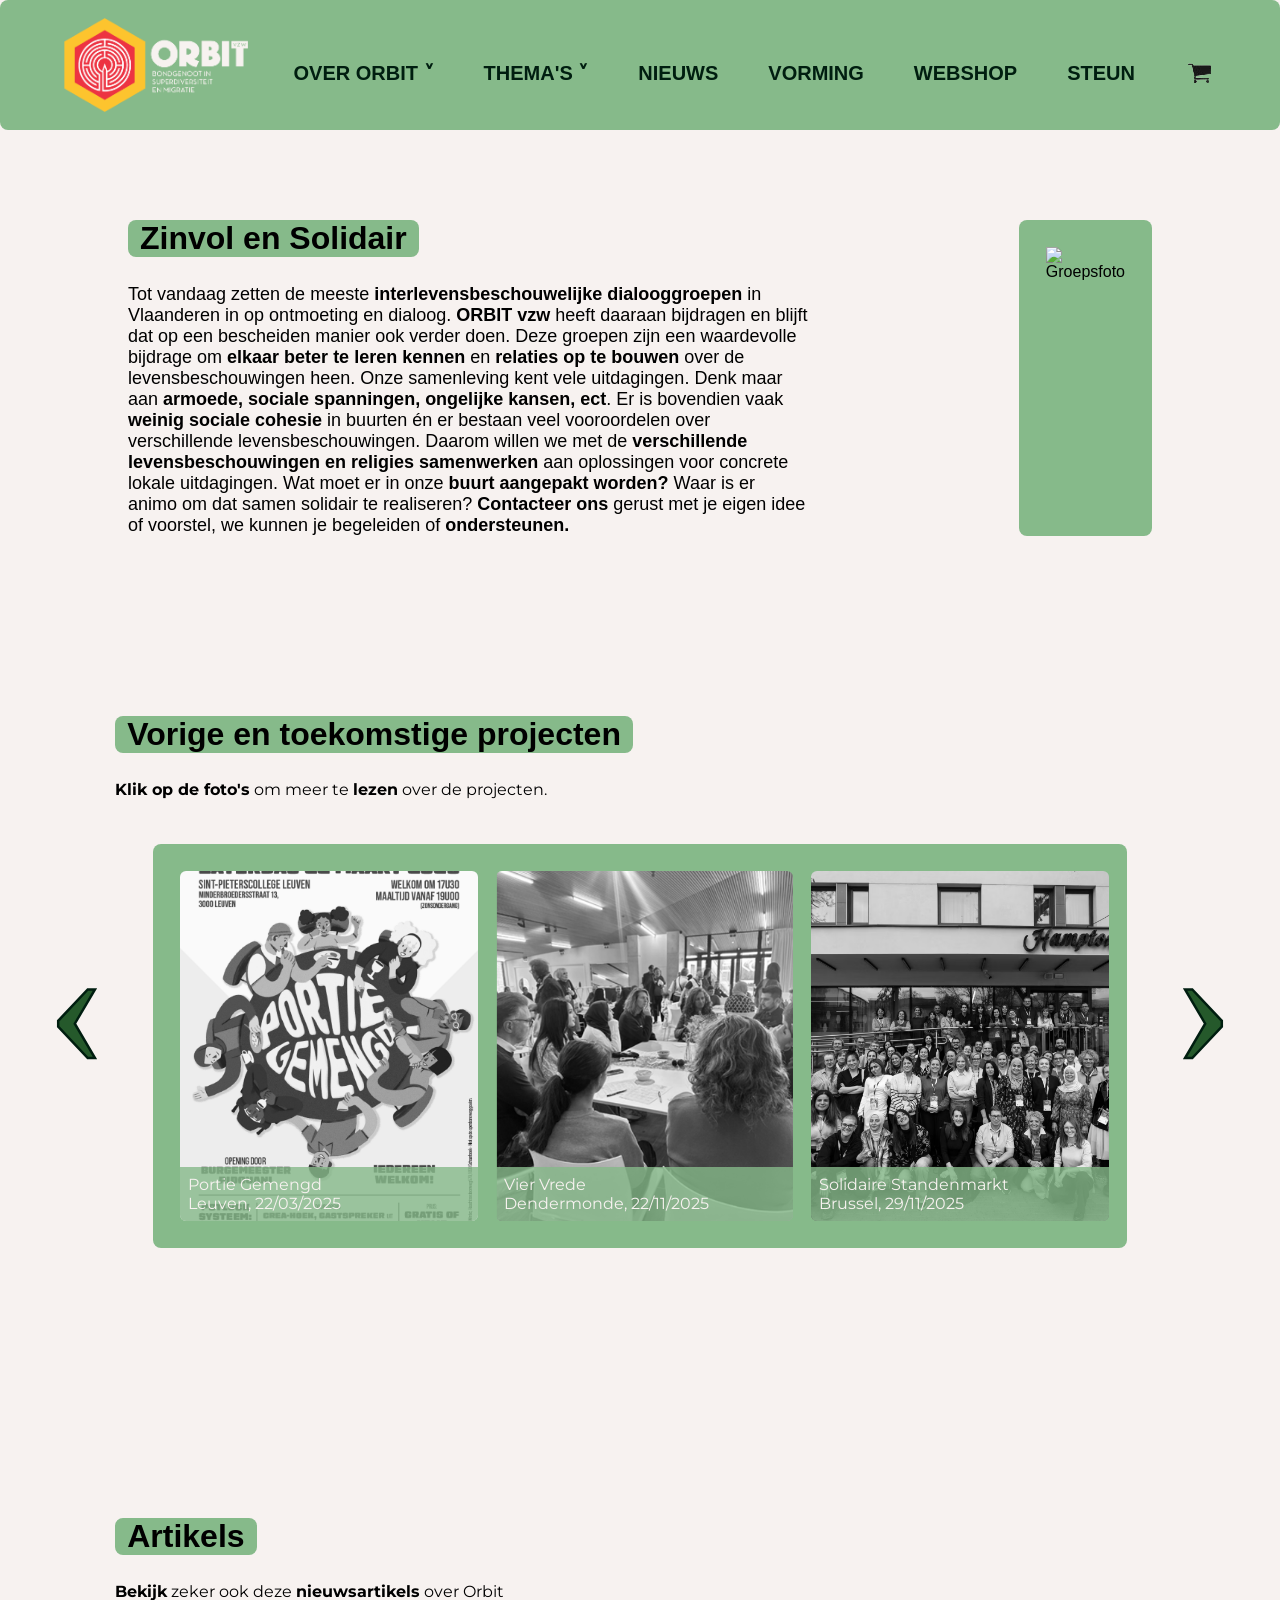
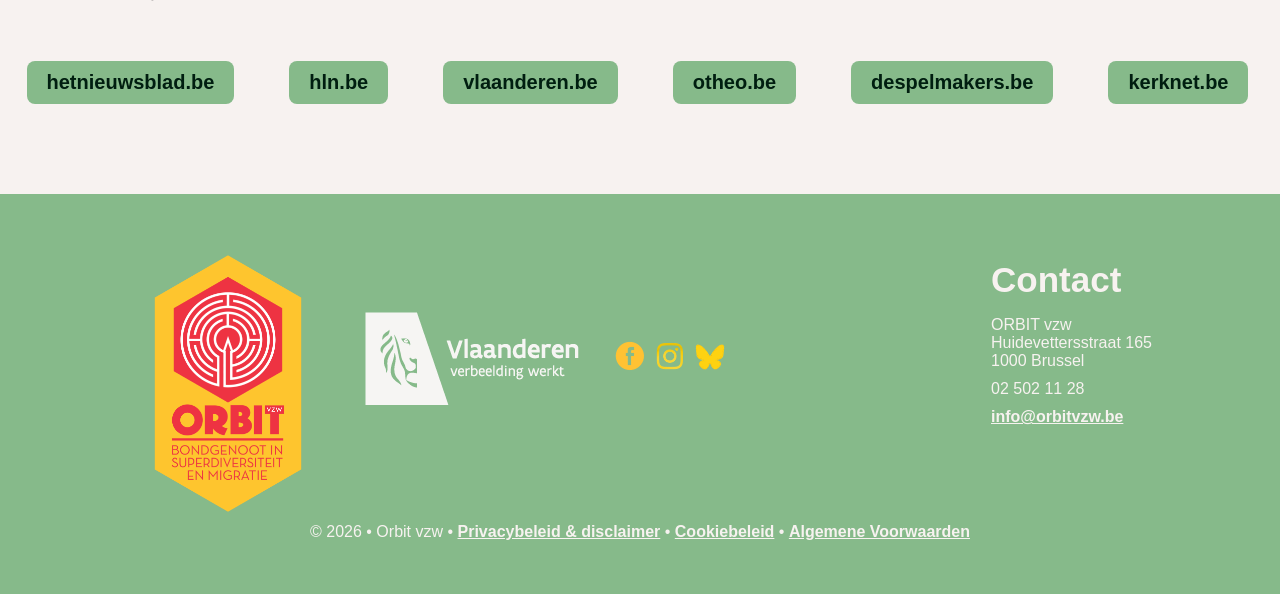
==== OrbitWebsite/index.html @ e5244711 "titels boven elke fotodescriptie toegevoegd" ====
<!doctype html>
<html lang="en">
	<head>
		<meta charset="UTF-8" />
		<meta name="viewport" content="width=device-width, initial-scale=1.0" />
		<link rel="stylesheet" href="style.css" />
		<script src="main.js" defer></script>
		<script src="click.js" defer></script>
		<title>Zinvol en Solidair</title>
		<link rel="icon" type="image/png" href="images/favicon.png" />
	</head>
	<body>
		<!-- HEADER -->
		<div class="menu-wrapper">
			<img
				class="logo-horizontaal"
				src="images/Orbit-horizontaal.png"
				alt="Orbit horizontal logo"
			/>

			<ul class="menu">
				<div class="dropdown">
					<a href="https://www.orbitvzw.be/over-orbit/" class="dropbtn">
						OVER ORBIT ˅
					</a>
					<div class="dropdown-content">
						<a href="https://www.orbitvzw.be/over-orbit/#missie"
							>Missie & visie</a
						>
						<a href="https://www.orbitvzw.be/over-orbit/#wie">Wie we zijn</a>
						<a href="https://www.orbitvzw.be/over-orbit/#publicaties"
							>Publicaties</a
						>
						<a href="https://www.orbitvzw.be/over-orbit/#beleid">Beleid</a>
						<a href="https://www.orbitvzw.be/over-orbit/#contact">Contact</a>
					</div>
				</div>

				<div class="dropdown">
					<a href="https://www.orbitvzw.be/themas/" class="dropbtn"
						>THEMA'S ˅</a
					>
					<div class="dropdown-content">
						<a href="https://www.orbitvzw.be/themas/migratie/"
							>MIGRATIE EN MENSWAARDIG LEVEN</a
						>
						<a href="https://www.orbitvzw.be/themas/verbonden-samenleven/"
							>VERBONDEN SAMENLEVEN</a
						>
						<a href="https://www.orbitvzw.be/themas/racisme-aanpakken/"
							>RACISME AANPAKKEN</a
						>
						<a
							href="https://www.orbitvzw.be/themas/religies-en-levensbeschouwing/"
							>RELIGIES EN LEVENSBESCHOUWING</a
						>
					</div>
				</div>
				<li class="menu-item">
					<a href="https://www.orbitvzw.be/nieuws/">Nieuws</a>
				</li>
				<li class="menu-item">
					<a href="https://www.orbitvzw.be/vorming-op-maat/">Vorming</a>
				</li>
				<li class="menu-item">
					<a href="https://www.orbitvzw.be/shop/">Webshop</a>
				</li>
				<li class="menu-item">
					<a href="https://www.orbitvzw.be/steun-orbit/">Steun</a>
				</li>
				<li class="menu-item-cart">
					<a href="#"><img src="images/winkelmand.png" alt="" /></a>
				</li>
			</ul>

			<button class="burger-menu">
				<span class="burger-logo">
					<span></span>
				</span>
			</button>
		</div>

		<!-- Inhoud -->
		<div class="flexbox">
			<div class="intro">
				<div>
					<div class="titels">
						<h1>Zinvol en Solidair</h1>
					</div>
					<p>
						Tot vandaag zetten de meeste
						<b>interlevensbeschouwelijke dialooggroepen</b> in Vlaanderen in op
						ontmoeting en dialoog. <b>ORBIT vzw</b> heeft daaraan bijdragen en
						blijft dat op een bescheiden manier ook verder doen. Deze groepen
						zijn een waardevolle bijdrage om
						<b>elkaar beter te leren kennen</b> en
						<b>relaties op te bouwen</b> over de levensbeschouwingen heen. Onze
						samenleving kent vele uitdagingen. Denk maar aan
						<b>armoede, sociale spanningen, ongelijke kansen, ect</b>. Er is
						bovendien vaak <b>weinig sociale cohesie</b> in buurten én er
						bestaan veel vooroordelen over verschillende levensbeschouwingen.
						Daarom willen we met de
						<b>verschillende levensbeschouwingen en religies samenwerken</b> aan
						oplossingen voor concrete lokale uitdagingen. Wat moet er in onze
						<b>buurt aangepakt worden?</b> Waar is er animo om dat samen
						solidair te realiseren? <b> Contacteer ons</b> gerust met je eigen
						idee of voorstel, we kunnen je begeleiden of <b>ondersteunen.</b>
					</p>
				</div>
				<img src="images/Foto1.JPG" alt="Groepsfoto" />
			</div>
		</div>

		<div class="titels2">
			<h1>Vorige en toekomstige projecten</h1>
			<p><b>Klik op de foto's</b> om meer te <b>lezen</b> over de projecten.</p>
		</div>
		<div class="gallery-wrap">
			<img src="images/backBtn.svg" id="backBtn" />
			<div class="gallery">
				<div>
					<span data-index="0"
						><img src="images/Portie-gemengd.png" />
						<p>
							Portie Gemengd <br />
							Leuven, 22/03/2025<br /></p
					></span>
					<span data-index="1"
						><img src="images/Vier-vrede.png" />
						<p>
							Vier Vrede <br />
							Dendermonde, 22/11/2025<br /></p
					></span>

					<span data-index="2"
						><img src="images/solidaire-Standenmarkt.png" />
						<p>
							Solidaire Standenmarkt <br />
							Brussel, 29/11/2025<br /></p
					></span>

					<span data-index="3"
						><img src="images/Interlevensbeschouwelijke-Iftar.png" />
						<p>
							Interlevensbeschouwelijke Iftar <br />
							Brussel, 28/02/2026<br /></p
					></span>

					<span data-index="4"
						><img src="images/Gezamenlijke-vastenmaaltijd.png" />
						<p>
							Gezamenlijke vastenmaaltijd <br />
							Willebroek, 11/03/2026<br /></p
					></span>
					<span data-index="5"
						><img src="images/Samen-oogsten.png" />
						<p>
							Samen Oogsten <br />
							Waasland Lokeren, 05/11/2026<br /></p
					></span>

					<span data-index="6"
						><img src="images/Toekomstige-projecten.png" />
						<p>
							Toekomstige projecten <br />
							Geraardsbergen, toekomstig project<br /></p
					></span>
				</div>
			</div>
			<img src="images/nextBtn.svg" id="nextBtn" />
		</div>

		<div class="flexbox">
			<div class="intro">
				<div id="info-section">
					<!--test om leeg groen hokje weg te doen -->
					<img id="info-image" class="invisible" src="" alt="" />

					<div id="description">
						<p id="description-display"></p>
					</div>
				</div>
			</div>
		</div>
		<div class="titels3">
			<h1>Artikels</h1>
			<p><b>Bekijk</b> zeker ook deze <b>nieuwsartikels</b> over Orbit</p>
		</div>

		<div class="links">
			<a
				class="link1"
				href="https://www.kerknet.be/diaconie-bisdom-brugge/informatie/orbit-vzw-het-bisdom-brugge"
				target="_blank"
				>kerknet.be</a
			>

			<a
				class="link2"
				href="https://despelmakers.be/2018/05/27/orbit-vzw-integratie-kan-pas-starten-met-een-dak-boven-je-hoofd/"
				target="_blank"
				>despelmakers.be</a
			>

			<a
				class="link3"
				href="https://www.otheo.be/artikel/orbit-vzw-wil-culturele-levensbeschouwelijke-diversiteit-daadwerkelijk-helpen-doordringen"
				target="_blank"
				>otheo.be</a
			>

			<a
				class="link4"
				href="https://www.vlaanderen.be/inclusie/nieuwsberichten/partner-in-de-kijker-orbit-vzw"
				target="_blank"
				>vlaanderen.be</a
			>

			<a
				class="link6"
				href="https://www.hln.be/willebroek/geloofsgemeenschappen-organiseren-gezamenlijke-vastenmaaltijd-samen-aan-tafel-zitten-verbindt-mensen~a636a5e1/"
				target="_blank"
				>hln.be</a
			>

			<a
				class="link7"
				href="https://www.nieuwsblad.be/regio/oost-vlaanderen/denderregio/dendermonde/gemeenschappen-zoeken-verbinding-aan-dialoogtafels/107215227.html"
				target="_blank"
				>hetnieuwsblad.be</a
			>
		</div>

		<!-- FOOTER -->
		<div class="footer">
			<div class="flexbox">
				<div class="logos">
					<img
						class="orbit-vertical"
						src="images/vertical-logo.png"
						alt="Orbit vertical logo"
					/>
					<img
						class="vlaanderen-logo"
						src="images/vlaanderen-logo.png"
						alt="vlaanderen logo"
					/>

					<div class="socials">
						<a href="https://www.facebook.com/ORBITvzw" target="_blank">
							<img
								class="facebook"
								src="images/facebook-logo.png"
								alt="facebook logo"
							/>
						</a>

						<a href="https://www.instagram.com/orbit_vzw_/" target="_blank">
							<img class="instagram" src="images/insta-logo.png" alt="" />
						</a>

						<a
							href="https://bsky.app/profile/orbitvzw.bsky.social"
							target="_blank"
						>
							<img class="bluesky" src="images/bluesky-logo.png" alt="" />
						</a>
					</div>

					<iframe
						class="map"
						src="https://www.google.com/maps/embed?pb=!1m18!1m12!1m3!1d2519.6187934511236!2d4.34179027647777!3d50.83822457166872!2m3!1f0!2f0!3f0!3m2!1i1024!2i768!4f13.1!3m3!1m2!1s0x47c3c593ad7c69e1%3A0xc5208e75c4facab3!2sORBIT%20vzw!5e0!3m2!1snl!2sbe!4v1780998517070!5m2!1snl!2sbe"
						width="200"
						height="200"
						style="border: 0"
						allowfullscreen=""
						loading="lazy"
						referrerpolicy="no-referrer-when-downgrade"
					></iframe>

					<div class="contact">
						<h2>Contact</h2>
						<p>
							ORBIT vzw <br />
							Huidevettersstraat 165 <br />1000 Brussel
						</p>
						<p>02 502 11 28</p>
						<a href="mailto:info@orbitvzw.be">info@orbitvzw.be</a>
					</div>
				</div>

				<div class="cookies">
					<p>
						© 2026 • Orbit vzw •
						<a href="https://www.orbitvzw.be/privacybeleid/" target="_blank"
							>Privacybeleid & disclaimer</a
						>
						•
						<a href="https://www.orbitvzw.be/cookiebeleid/" target="_blank"
							>Cookiebeleid</a
						>
						•
						<a
							href="https://www.orbitvzw.be/algemene-voorwaarden/"
							target="_blank"
							>Algemene Voorwaarden</a
						>
					</p>
				</div>
			</div>
		</div>
	</body>
</html>
---- OrbitWebsite/style.css ----
@import url("https://fonts.googleapis.com/css2?family=Montserrat:wght@100..900&display=swap");
@import url("https://use.typekit.net/ilz0qoo.css");
@import url("gallery.css");

body {
	margin: 0;
	background-color: #f7f2f0;
}

.flexbox,
.flexbox-footer {
	font-family: "century-gothic", sans-serif;
	margin: 0 auto;
	margin-top: 10vh; /*height tussen interactief en footer*/
	padding: 0 10vw;
	margin-bottom: 20vh;
}

.intro {
	display: flex;
	gap: 40px;
}

.intro p {
	flex: 1;
	width: 80%;
	font-size: 18px;
}

.gallery {
	/* transform: scale(0.7); */
	display: flex;
	overflow-x: hidden;
	scroll-snap-type: x mandatory;
	padding: 2vh;
	background-color: #86ba8a;
	border-radius: 8px;
	margin-top: 5vh;
}

.intro img {
	width: 40%;
	object-fit: cover;
	border-radius: 8px;
	background-color: #86ba8a;
	padding: 3vh;
}
.menu-wrapper {
	display: flex;
	padding: 0 5vw;
	padding-top: 16px;
	align-items: center;
	/* ur elements will be to the max left and right it can, with space between them */
	justify-content: space-between;
	/* puts all ur text in capital letters */
	text-transform: uppercase;
	font-size: 20px;
	height: 130px;
	background-color: #86ba8a;
	border-bottom: 8px;
	border-radius: 8px;
}

.logo-horizontaal {
	width: 16%;
	display: flex;
	border-radius: 8px;
	margin-bottom: 16px;
}

.menu {
	display: flex;
	/* distance between elements in flex */
	gap: 50px;
	align-items: center;
	list-style: none;
}

/* begin burger code */
.burger-menu {
	display: none;
	position: relative;
	z-index: 11;
	border: none;
	background: none;
	cursor: pointer;
}
.burger-logo {
	width: 30px;
	height: 30px;
	cursor: pointer;
	position: relative;
	display: flex;
	align-items: center;
	justify-content: center;
}
.burger-logo span {
	width: 100%;
	height: 2px;
	/* kleur van de burger menu */
	background-color: #001e10;
	display: block;
	position: absolute;
	top: 50%;
	transform: translateY(-50%);
	border-radius: 20px;
	transition: background-color 0.3s ease-in-out;
}
.burger-logo span::before,
.burger-logo span::after {
	content: "";
	position: absolute;
	width: 100%;
	height: 2px;
	left: 0;
	/* kleur van de burger menu */
	background-color: #001e10;
	border-radius: 20px;
	transition: all 0.3s ease-in-out;
}
.burger-logo span::before {
	transform: translateY(-8px);
}
.burger-logo span::after {
	transform: translateY(8px);
}

/* einde burger code */
/*Titels*/

a {
	font-family: "century-gothic", sans-serif;
	font-weight: bold;
	font-size: 20px;
	text-decoration: none;
	color: #001e10;
}
a:hover {
	color: #f7f2f0;
}

.titels {
	width: fit-content;
	border-radius: 8px;
	background-color: #86ba8a;
	font-family: "century-gothic", sans-serif;
	padding: 0 12px;
	margin-bottom: 3vh;
}

.titels2 h1 {
	width: fit-content;
	border-radius: 8px;
	background-color: #86ba8a;
	font-family: "century-gothic", sans-serif;
	padding: 0 12px;
	margin-left: 9%;
}
.titels2 p {
	font-family: "montserrat", sans-serif;
	margin-left: 9%;
	margin-top: 3vh;
}
.titels3 h1 {
	width: fit-content;
	border-radius: 8px;
	background-color: #86ba8a;
	font-family: "century-gothic", sans-serif;
	padding: 0 12px;
	margin-left: 9%;
}
.titels3 p {
	font-family: "montserrat", sans-serif;
	margin-left: 9%;
	margin-top: 3vh;
}

/* footer........................................................................ */
.footer {
	background-color: #86ba8a;
	height: 400px;
}

.orbit-vertical {
	width: 200px;
	margin-top: 50px;
}

.logos {
	display: flex;
	align-items: center;
	justify-content: space-between;
}

.socials {
	display: flex;
	justify-content: space-between;
	width: fit-content;
	width: 10%;
	gap: 10px;
	align-items: center;
	height: 50px;
}

.socials img {
	width: 30px;
	height: auto;
}

.contact {
	display: flex;
	flex-direction: column;
	color: #f7f2f0;
	gap: 10px;
	margin-bottom: 50px;
}
.contact a {
	color: #f7f2f0;
	font-size: 16px;
	text-decoration: underline;
	cursor: pointer;
}
.contact p {
	margin: 0;
}
.contact h2 {
	font-size: 35px;
	margin-bottom: 6px;
	margin-top: 20px;
}

.cookies {
	display: flex;
	align-items: center;
	justify-content: center;
	color: #f7f2f0;
}

.cookies a {
	color: #f7f2f0;
	font-size: 16px;
	text-decoration: underline;
	cursor: pointer;
}
/* dropdown menu........................................................................ */
.dropbtn {
	font-family: "century-gothic", sans-serif;
	font-weight: bold;
	font-size: 20px;
	text-decoration: none;
	color: #001e10;
	cursor: pointer;
	background-color: transparent;
	border: none;
}

.dropdown {
	position: relative;
}

.dropdown-content {
	display: none;
	position: absolute;
	background-color: #f7f2f0;
	min-width: 200px;
	box-shadow: 0px 8px 16px 0px rgba(0, 0, 0, 0.2);
}

.dropdown-content a {
	color: #001e10;
	padding: 12px 16px;
	text-decoration: none;
	display: block;
}

.dropdown-content a:hover {
	background-color: #cedbcf;
}

.dropdown:hover .dropdown-content {
	display: block;
}

.dropdown:hover .dropbtn {
	color: #f7f2f0;
}

.links {
	display: flex;
	flex-direction: row-reverse;
	gap: 50px;
	justify-content: center;
	margin-top: 60px;
}

.links .link1,
.links .link2,
.links .link3,
.links .link4,
.links .link5,
.links .link6,
.links .link7 {
	background-color: #86ba8a;
	padding: 10px 20px;
	border-radius: 8px;
	margin-right: 5px;
	color: #001e10;
}
.links .link1:hover,
.links .link2:hover,
.links .link3:hover,
.links .link4:hover,
.links .link5:hover,
.links .link6:hover,
.links .link7:hover {
	background-color: #25592b;
	color: #f7f2f0;
}

/* Mobile................................................................................ */
@media screen and (max-width: 768px) {
	body[burger-active-menu] {
		overflow-y: hidden;
	}
	/* begin code burgermenu */

	.menu {
		display: none;
	}

	.burger-menu {
		display: flex;
	}
	body[burger-active-menu] .menu {
		position: fixed;
		top: 25px;
		right: 0;
		height: 100%;
		width: 100%;
		background-color: #cedbcf;
		z-index: 10;
		display: flex;
		flex-direction: column;
		padding-top: 25px;
		padding-left: 35px;
		align-items: flex-start;
	}
	body[burger-active-menu] .menu-item-cart {
		display: none;
	}

	body[burger-active-menu] .menu-wrapper {
		position: fixed;
		top: 0;
		left: 0;
		width: 100%;
		z-index: 100;
		box-sizing: border-box;
	}

	/* zodat de "over orbit" en "thema's" links niet klikbaar zijn in burgermenu" */
	.dropdown-content {
		display: none;
	}
	.dropdown-content.open {
		display: flex;
		flex-direction: column;
		z-index: 11;
	}

	body[burger-active-menu] .burger-logo span {
		background-color: transparent;
	}
	body[burger-active-menu] .burger-logo span::before {
		transform: translateY(0) rotateZ(45deg);
	}
	body[burger-active-menu] .burger-logo span::after {
		transform: translateY(0) rotateZ(-45deg);
	}

	/* einde code burgermenu */

	.logo-horizontaal {
		width: 28%;
		display: flex;
		border-radius: 8px;
		margin-bottom: 16px;
	}
	.flexbox,
	.flexbox-footer {
		padding: 0;
		margin: 0;
	}
	.intro img {
		width: 80%;
		object-fit: cover;
		border-radius: 8px;
		background-color: #86ba8a;
		padding: 2vh;
		margin: 0 auto;
		margin-top: 5vh;
	}
	.intro {
		flex-direction: column-reverse;
	}

	.intro p {
		width: 70%;
		font-family: "century-gothic", sans-serif;
		margin-left: 15%;
		font-size: 15px;
		text-align: left;
		margin-bottom: 10vh;
	}
	.titels {
		border-radius: 8px;
		background-color: #86ba8a;
		font-family: "century-gothic", sans-serif;
		margin-left: 15%;
		margin-bottom: 2vh;
		font-size: 10px;
	}

	.titels2 p {
		font-family: "montserrat", sans-serif;
		margin-left: 15%;
		margin-top: 2vh;
		font-size: 15px;
		text-align: left;
		margin-bottom: 0;
		width: 70%;
	}

	.titels2 h1 {
		border-radius: 8px;
		background-color: #86ba8a;
		font-family: "century-gothic", sans-serif;
		margin: 0 15%;
		font-size: 20px;
	}
	.titels3 h1 {
		width: fit-content;
		border-radius: 8px;
		background-color: #86ba8a;
		font-family: "century-gothic", sans-serif;
		padding: 0 12px;
		margin-left: 9%;
		font-size: 20px;
	}
	.titels3 p {
		font-family: "montserrat", sans-serif;
		margin-left: 9%;
		margin-top: 3vh;
		font-size: 15px;
	}
	/* footer........................................................................ */
	.footer {
		background-color: #86ba8a;
		width: 100%;
		height: auto;
		padding: 30px 0;
		margin-top: 100px;
	}

	.orbit-vertical {
		width: 200px;
		width: 20%;
	}

	.logos {
		align-items: flex-start;
		align-items: center;
		gap: 50px;
		flex-direction: column;
	}

	.socials {
		justify-content: space-between;
		width: fit-content;
		gap: 10px;
		align-items: center;
		height: 50px;
		height: auto;
	}

	.contact {
		display: flex;
		flex-direction: column;
		color: #f7f2f0;
		gap: 10px;
		text-align: center;
	}

	.map {
		width: 80%;
	}
	.cookies {
		display: flex;
		align-items: center;
		justify-content: center;
		color: #f7f2f0;
		margin-top: 20px;
		font-size: 13px;
		width: 100%;
		text-align: center;
	}

	.cookies a {
		color: #f7f2f0;
		font-size: 16px;
		text-decoration: underline;
		cursor: pointer;
		font-size: 13px;
	}
	.menu {
		flex-direction: column;
		margin-top: 100px;
		gap: 10px;
	}

	.links {
		display: flex;
		flex-direction: column;
		gap: 25px;
	}

	.links .link1,
	.links .link2,
	.links .link3,
	.links .link4,
	.links .link5,
	.links .link6,
	.links .link7 {
		background-color: #86ba8a;
		padding: 10px 20px;
		border-radius: 8px;
		margin: 0 auto;
		color: #001e10;
		display: block;
		width: fit-content;
	}
	.links .link1:hover,
	.links .link2:hover,
	.links .link3:hover,
	.links .link4:hover,
	.links .link5:hover,
	.links .link6:hover,
	.links .link7:hover {
		background-color: #25592b;
		color: #f7f2f0;
	}
}

@media screen and (max-width: 1250px) {
	.flexbox-footer {
		padding: 0;
	}
}
@media screen and (max-width: 1025px) {
	.links {
		display: flex;
		flex-direction: column;
		gap: 25px;
	}
	.links .link1,
	.links .link2,
	.links .link3,
	.links .link4,
	.links .link5,
	.links .link6,
	.links .link7 {
		background-color: #86ba8a;
		padding: 10px 20px;
		border-radius: 8px;
		margin: 0 auto;
		color: #001e10;
		display: block;
		width: fit-content;
	}
	.links .link1:hover,
	.links .link2:hover,
	.links .link3:hover,
	.links .link4:hover,
	.links .link5:hover,
	.links .link6:hover,
	.links .link7:hover {
		background-color: #25592b;
		color: #f7f2f0;
	}

	a {
		font-family: "century-gothic", sans-serif;
		font-weight: bold;
		font-size: 15px;
		text-decoration: none;
		color: #001e10;
	}
	a:hover {
		color: #f7f2f0;
	}
	.dropbtn {
		font-family: "century-gothic", sans-serif;
		font-weight: bold;
		font-size: 15px;
		text-decoration: none;
		color: #001e10;
		cursor: pointer;
		background-color: transparent;
		border: none;
	}
}
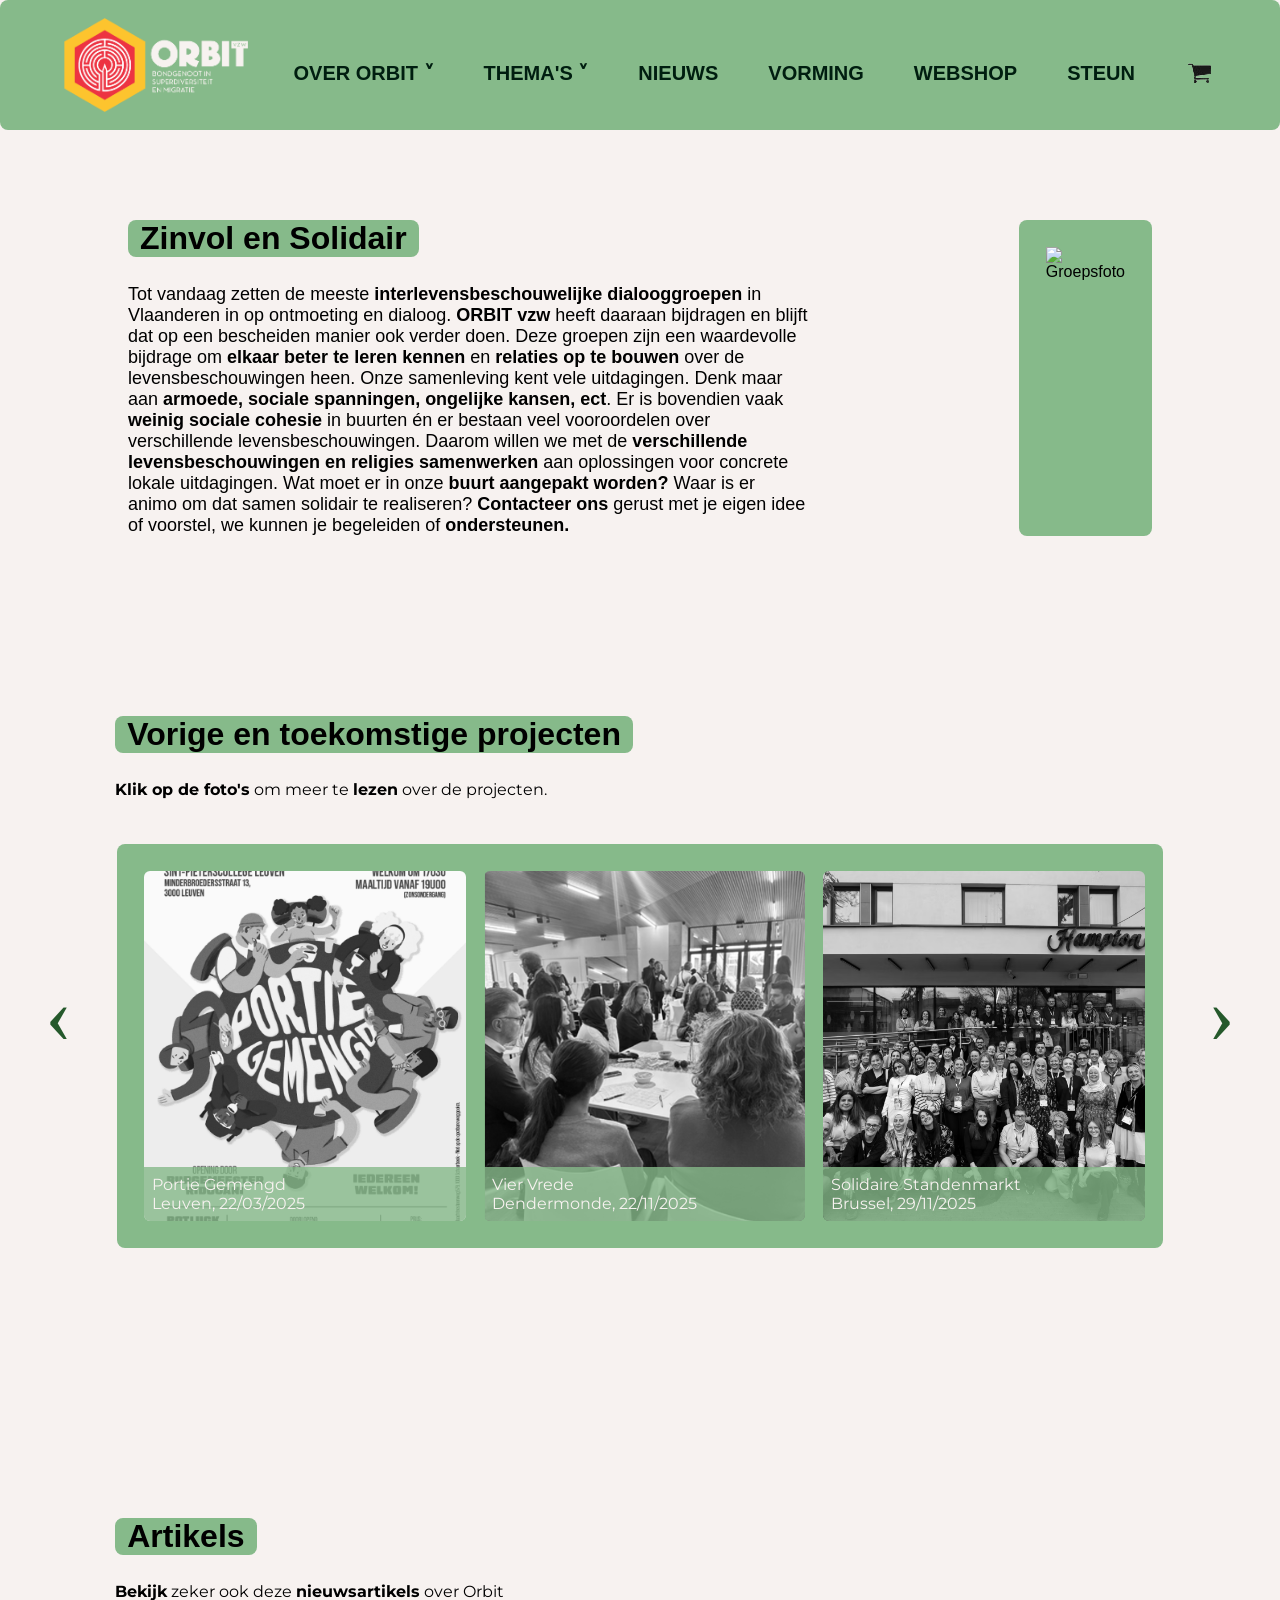
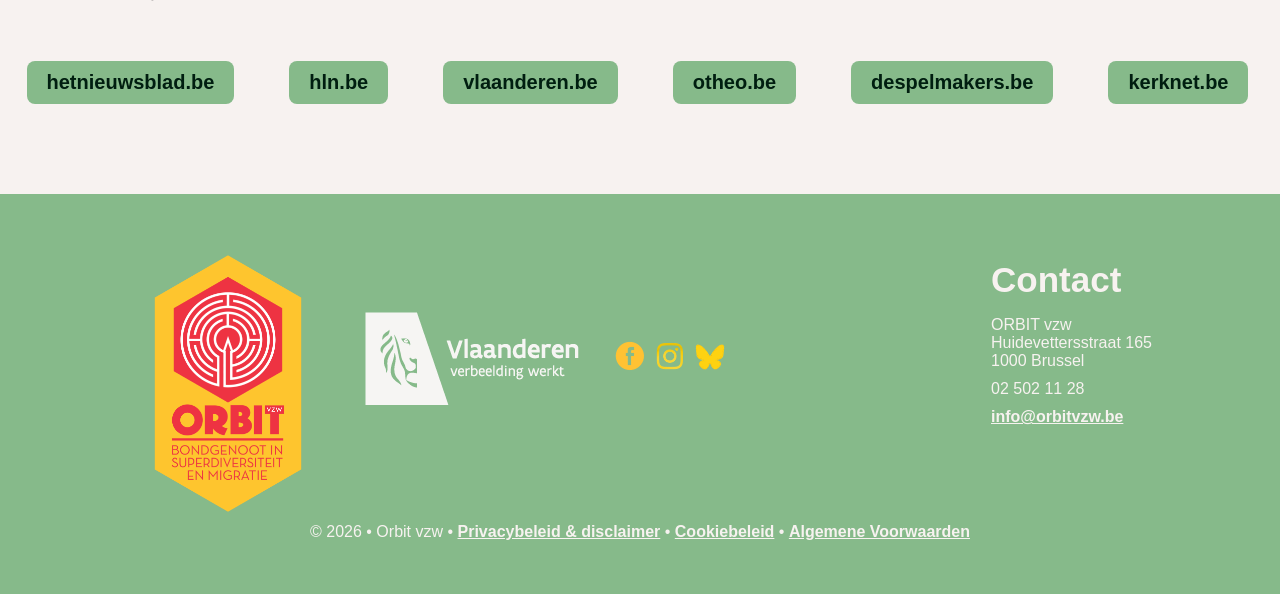
==== commit 41aeac45: "back en next buttons fixed" ====
--- a/OrbitWebsite/index.html
+++ b/OrbitWebsite/index.html
@@ -119,47 +119,47 @@
 			<img src="images/backBtn.svg" id="backBtn" />
 			<div class="gallery">
 				<div>
-					<span data-index="0"
+					<span data-index="2"
 						><img src="images/Portie-gemengd.png" />
 						<p>
 							Portie Gemengd <br />
 							Leuven, 22/03/2025<br /></p
 					></span>
-					<span data-index="1"
+					<span data-index="5"
 						><img src="images/Vier-vrede.png" />
 						<p>
 							Vier Vrede <br />
 							Dendermonde, 22/11/2025<br /></p
 					></span>
 
-					<span data-index="2"
+					<span data-index="0"
 						><img src="images/solidaire-Standenmarkt.png" />
 						<p>
 							Solidaire Standenmarkt <br />
 							Brussel, 29/11/2025<br /></p
 					></span>
 
-					<span data-index="3"
+					<span data-index="1"
 						><img src="images/Interlevensbeschouwelijke-Iftar.png" />
 						<p>
 							Interlevensbeschouwelijke Iftar <br />
 							Brussel, 28/02/2026<br /></p
 					></span>
 
-					<span data-index="4"
+					<span data-index="3"
 						><img src="images/Gezamenlijke-vastenmaaltijd.png" />
 						<p>
 							Gezamenlijke vastenmaaltijd <br />
 							Willebroek, 11/03/2026<br /></p
 					></span>
-					<span data-index="5"
+					<span data-index="6"
 						><img src="images/Samen-oogsten.png" />
 						<p>
 							Samen Oogsten <br />
 							Waasland Lokeren, 05/11/2026<br /></p
 					></span>
 
-					<span data-index="6"
+					<span data-index="4"
 						><img src="images/Toekomstige-projecten.png" />
 						<p>
 							Toekomstige projecten <br />
@@ -175,7 +175,6 @@
 				<div id="info-section">
 					<!--test om leeg groen hokje weg te doen -->
 					<img id="info-image" class="invisible" src="" alt="" />
-
 					<div id="description">
 						<p id="description-display"></p>
 					</div>
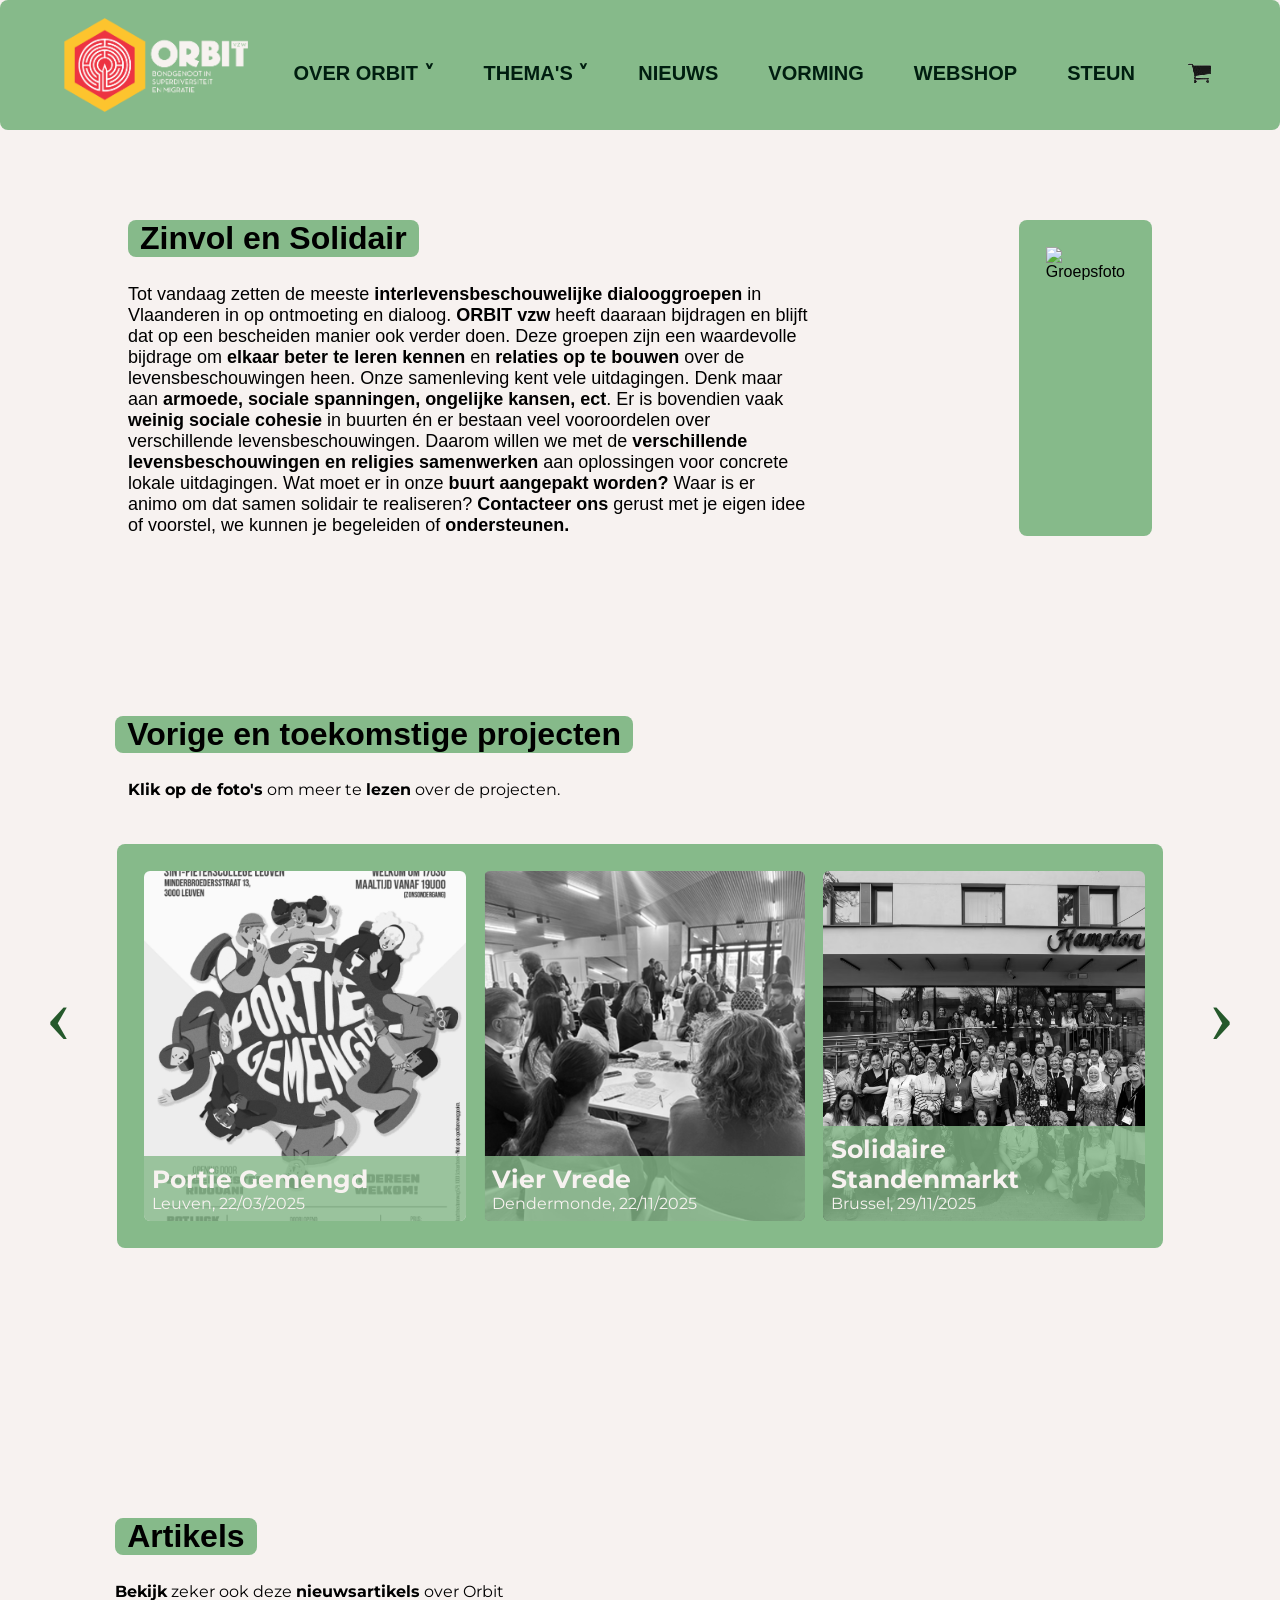
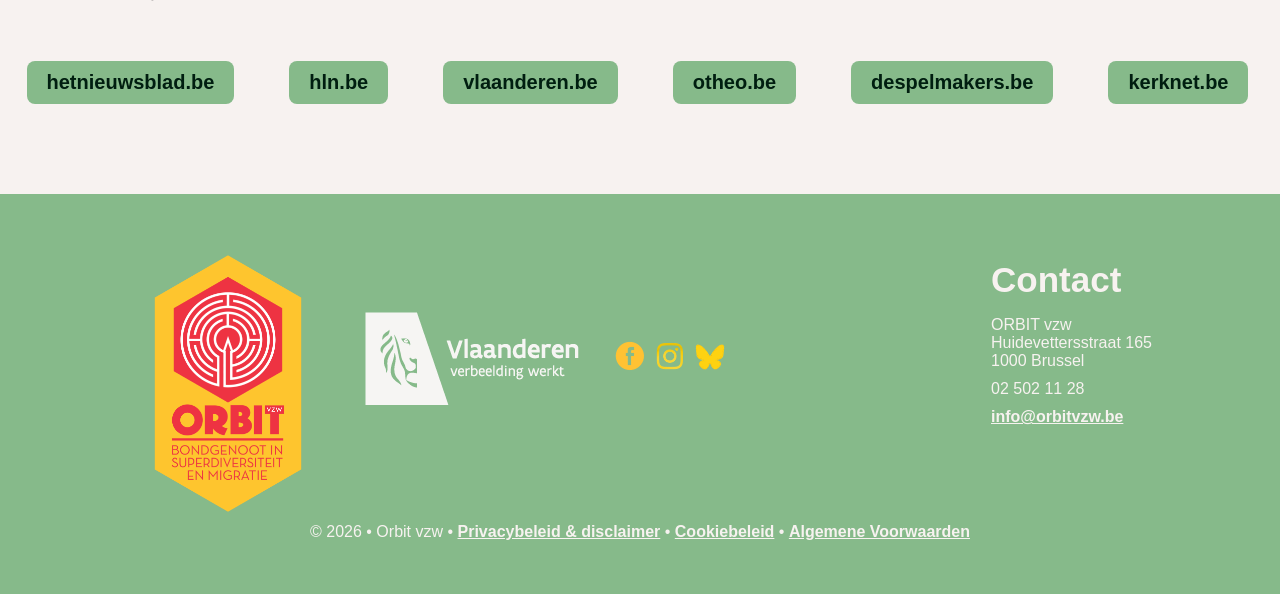
==== commit 3cbb3fd5: "titels bij fotos grootter" ====
--- a/OrbitWebsite/index.html
+++ b/OrbitWebsite/index.html
@@ -119,50 +119,51 @@
 			<img src="images/backBtn.svg" id="backBtn" />
 			<div class="gallery">
 				<div>
+					<span data-index="0"
+						><img src="images/Portie-gemengd.png" />
+						<p>
+							<span class="titelgroot">Portie Gemengd</span> <br />
+							Leuven, 22/03/2025<br /></p
+					></span>
+					<span data-index="1"
+						><img src="images/Vier-vrede.png" />
+						<p>
+							<span class="titelgroot">Vier Vrede</span> <br />
+							Dendermonde, 22/11/2025<br /></p
+					></span>
+
 					<span data-index="2"
-						><img src="images/Portie-gemengd.png" />
-						<p>
-							Portie Gemengd <br />
-							Leuven, 22/03/2025<br /></p
+						><img src="images/solidaire-Standenmarkt.png" />
+						<p>
+							<span class="titelgroot">Solidaire Standenmarkt</span> <br />
+							Brussel, 29/11/2025<br /></p
+					></span>
+
+					<span data-index="3"
+						><img src="images/Interlevensbeschouwelijke-Iftar.png" />
+						<p>
+							<span class="titelgroot">Interlevensbeschouwelijke Iftar</span>
+							<br />
+							Brussel, 28/02/2026<br /></p
+					></span>
+
+					<span data-index="4"
+						><img src="images/Gezamenlijke-vastenmaaltijd.png" />
+						<p>
+							<span class="titelgroot">Gezamenlijke vastenmaaltijd</span> <br />
+							Willebroek, 11/03/2026<br /></p
 					></span>
 					<span data-index="5"
-						><img src="images/Vier-vrede.png" />
-						<p>
-							Vier Vrede <br />
-							Dendermonde, 22/11/2025<br /></p
-					></span>
-
-					<span data-index="0"
-						><img src="images/solidaire-Standenmarkt.png" />
-						<p>
-							Solidaire Standenmarkt <br />
-							Brussel, 29/11/2025<br /></p
-					></span>
-
-					<span data-index="1"
-						><img src="images/Interlevensbeschouwelijke-Iftar.png" />
-						<p>
-							Interlevensbeschouwelijke Iftar <br />
-							Brussel, 28/02/2026<br /></p
-					></span>
-
-					<span data-index="3"
-						><img src="images/Gezamenlijke-vastenmaaltijd.png" />
-						<p>
-							Gezamenlijke vastenmaaltijd <br />
-							Willebroek, 11/03/2026<br /></p
-					></span>
+						><img src="images/Samen-oogsten.png" />
+						<p>
+							<span class="titelgroot">Samen Oogsten</span> <br />
+							Waasland Lokeren, 05/11/2026<br /></p
+					></span>
+
 					<span data-index="6"
-						><img src="images/Samen-oogsten.png" />
-						<p>
-							Samen Oogsten <br />
-							Waasland Lokeren, 05/11/2026<br /></p
-					></span>
-
-					<span data-index="4"
 						><img src="images/Toekomstige-projecten.png" />
 						<p>
-							Toekomstige projecten <br />
+							<span class="titelgroot">Toekomstige projecten</span> <br />
 							Geraardsbergen, toekomstig project<br /></p
 					></span>
 				</div>
@@ -175,6 +176,7 @@
 				<div id="info-section">
 					<!--test om leeg groen hokje weg te doen -->
 					<img id="info-image" class="invisible" src="" alt="" />
+
 					<div id="description">
 						<p id="description-display"></p>
 					</div>
--- a/OrbitWebsite/style.css
+++ b/OrbitWebsite/style.css
@@ -153,13 +153,14 @@
 	border-radius: 8px;
 	background-color: #86ba8a;
 	font-family: "century-gothic", sans-serif;
-	padding: 0 12px;
+	padding: 0px 12px;
 	margin-left: 9%;
 }
 .titels2 p {
 	font-family: "montserrat", sans-serif;
 	margin-left: 9%;
 	margin-top: 3vh;
+	padding: 0px 1vw;
 }
 .titels3 h1 {
 	width: fit-content;
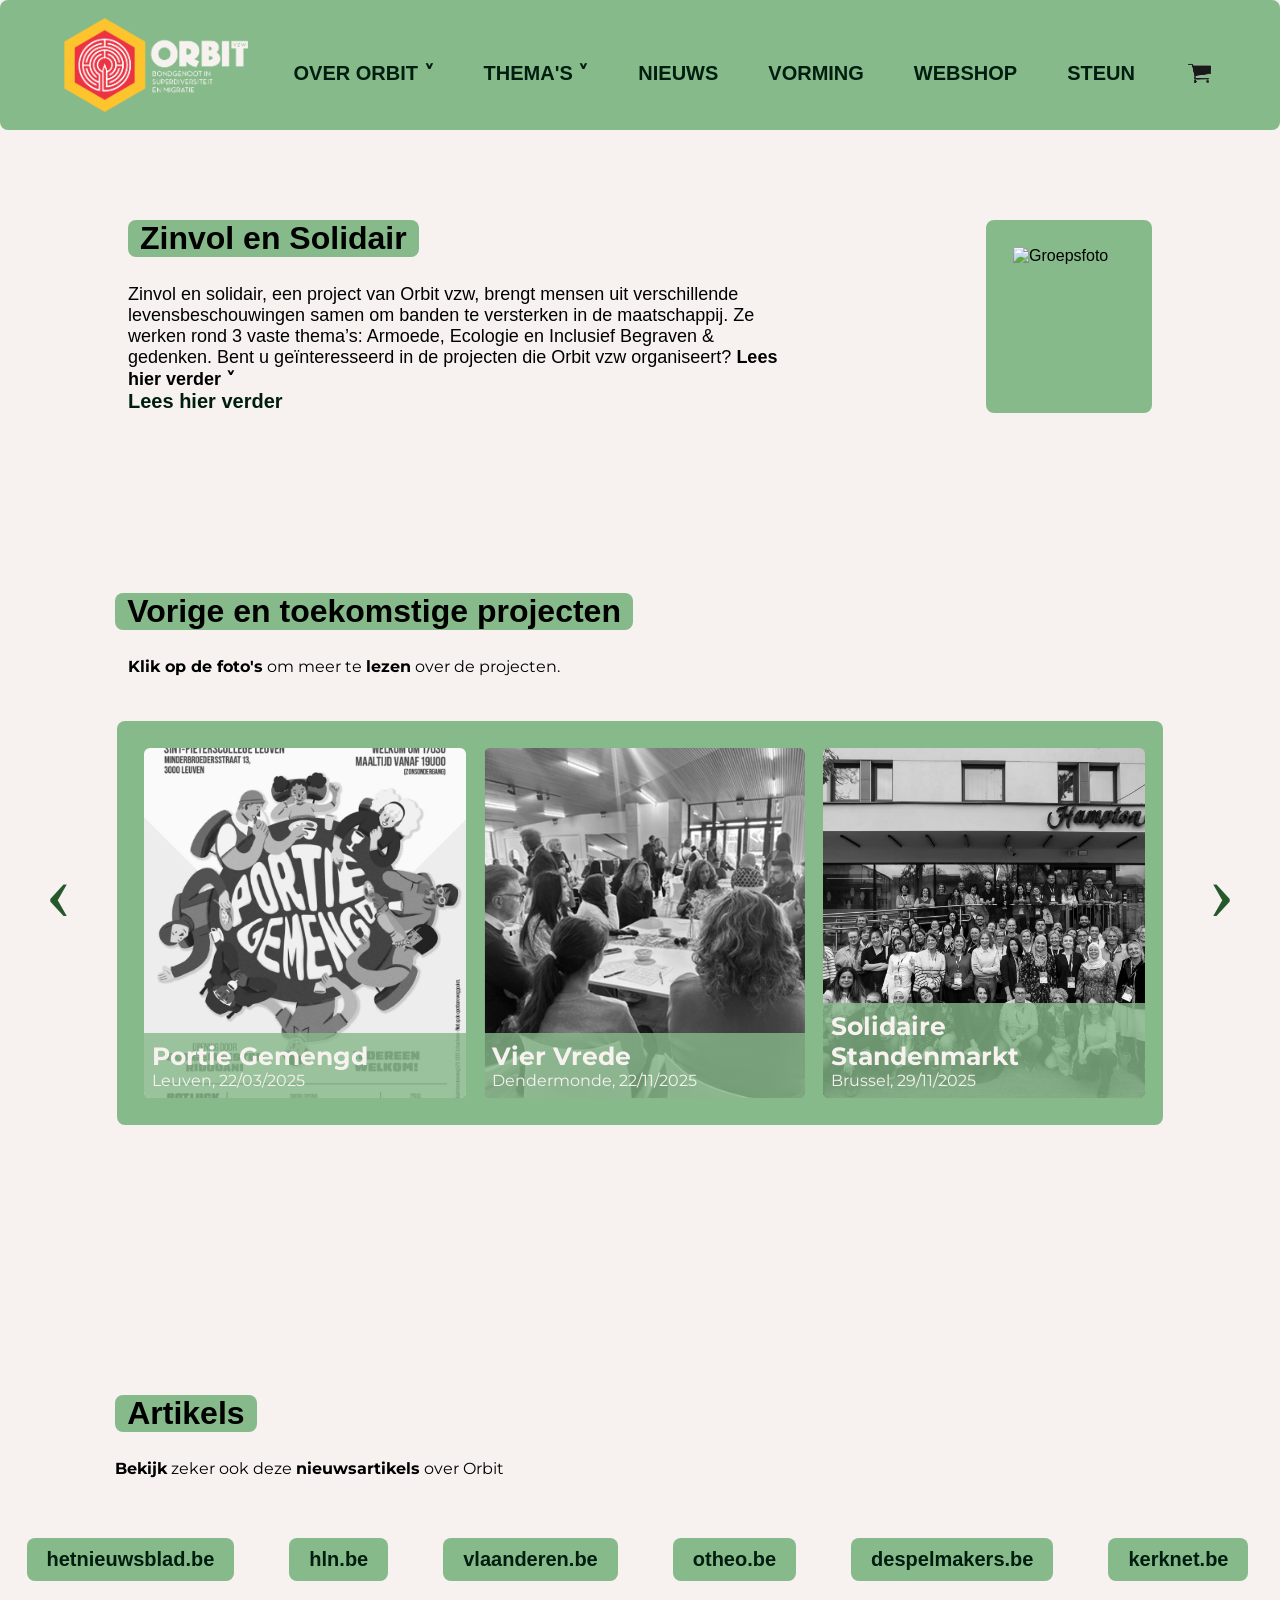
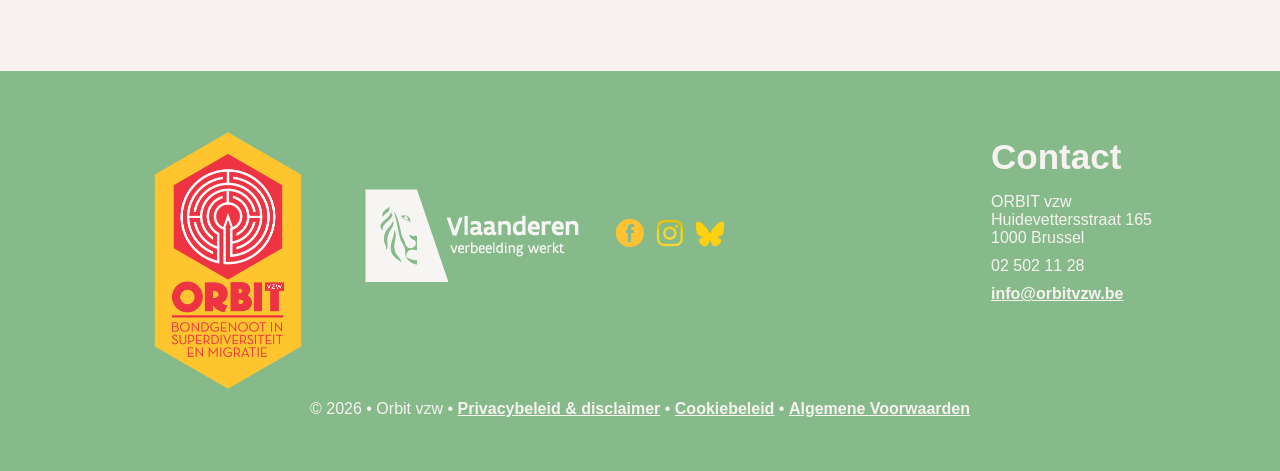
==== commit d008b5be: "c.t.a" ====
--- a/OrbitWebsite/index.html
+++ b/OrbitWebsite/index.html
@@ -88,24 +88,13 @@
 						<h1>Zinvol en Solidair</h1>
 					</div>
 					<p>
-						Tot vandaag zetten de meeste
-						<b>interlevensbeschouwelijke dialooggroepen</b> in Vlaanderen in op
-						ontmoeting en dialoog. <b>ORBIT vzw</b> heeft daaraan bijdragen en
-						blijft dat op een bescheiden manier ook verder doen. Deze groepen
-						zijn een waardevolle bijdrage om
-						<b>elkaar beter te leren kennen</b> en
-						<b>relaties op te bouwen</b> over de levensbeschouwingen heen. Onze
-						samenleving kent vele uitdagingen. Denk maar aan
-						<b>armoede, sociale spanningen, ongelijke kansen, ect</b>. Er is
-						bovendien vaak <b>weinig sociale cohesie</b> in buurten én er
-						bestaan veel vooroordelen over verschillende levensbeschouwingen.
-						Daarom willen we met de
-						<b>verschillende levensbeschouwingen en religies samenwerken</b> aan
-						oplossingen voor concrete lokale uitdagingen. Wat moet er in onze
-						<b>buurt aangepakt worden?</b> Waar is er animo om dat samen
-						solidair te realiseren? <b> Contacteer ons</b> gerust met je eigen
-						idee of voorstel, we kunnen je begeleiden of <b>ondersteunen.</b>
+						Zinvol en solidair, een project van Orbit vzw, brengt mensen uit
+						verschillende levensbeschouwingen samen om banden te versterken in
+						de maatschappij. Ze werken rond 3 vaste thema’s: Armoede, Ecologie
+						en Inclusief Begraven & gedenken. Bent u geïnteresseerd in de
+						projecten die Orbit vzw organiseert? <b>Lees hier verder ˅</b>
 					</p>
+					<a href="#gallery">Lees hier verder</a>
 				</div>
 				<img src="images/Foto1.JPG" alt="Groepsfoto" />
 			</div>
@@ -117,7 +106,7 @@
 		</div>
 		<div class="gallery-wrap">
 			<img src="images/backBtn.svg" id="backBtn" />
-			<div class="gallery">
+			<div class="gallery" id="gallery">
 				<div>
 					<span data-index="0"
 						><img src="images/Portie-gemengd.png" />
--- a/OrbitWebsite/style.css
+++ b/OrbitWebsite/style.css
@@ -1,6 +1,10 @@
 @import url("https://fonts.googleapis.com/css2?family=Montserrat:wght@100..900&display=swap");
 @import url("https://use.typekit.net/ilz0qoo.css");
 @import url("gallery.css");
+
+* {
+	scroll-behavior: smooth;
+}
 
 body {
 	margin: 0;
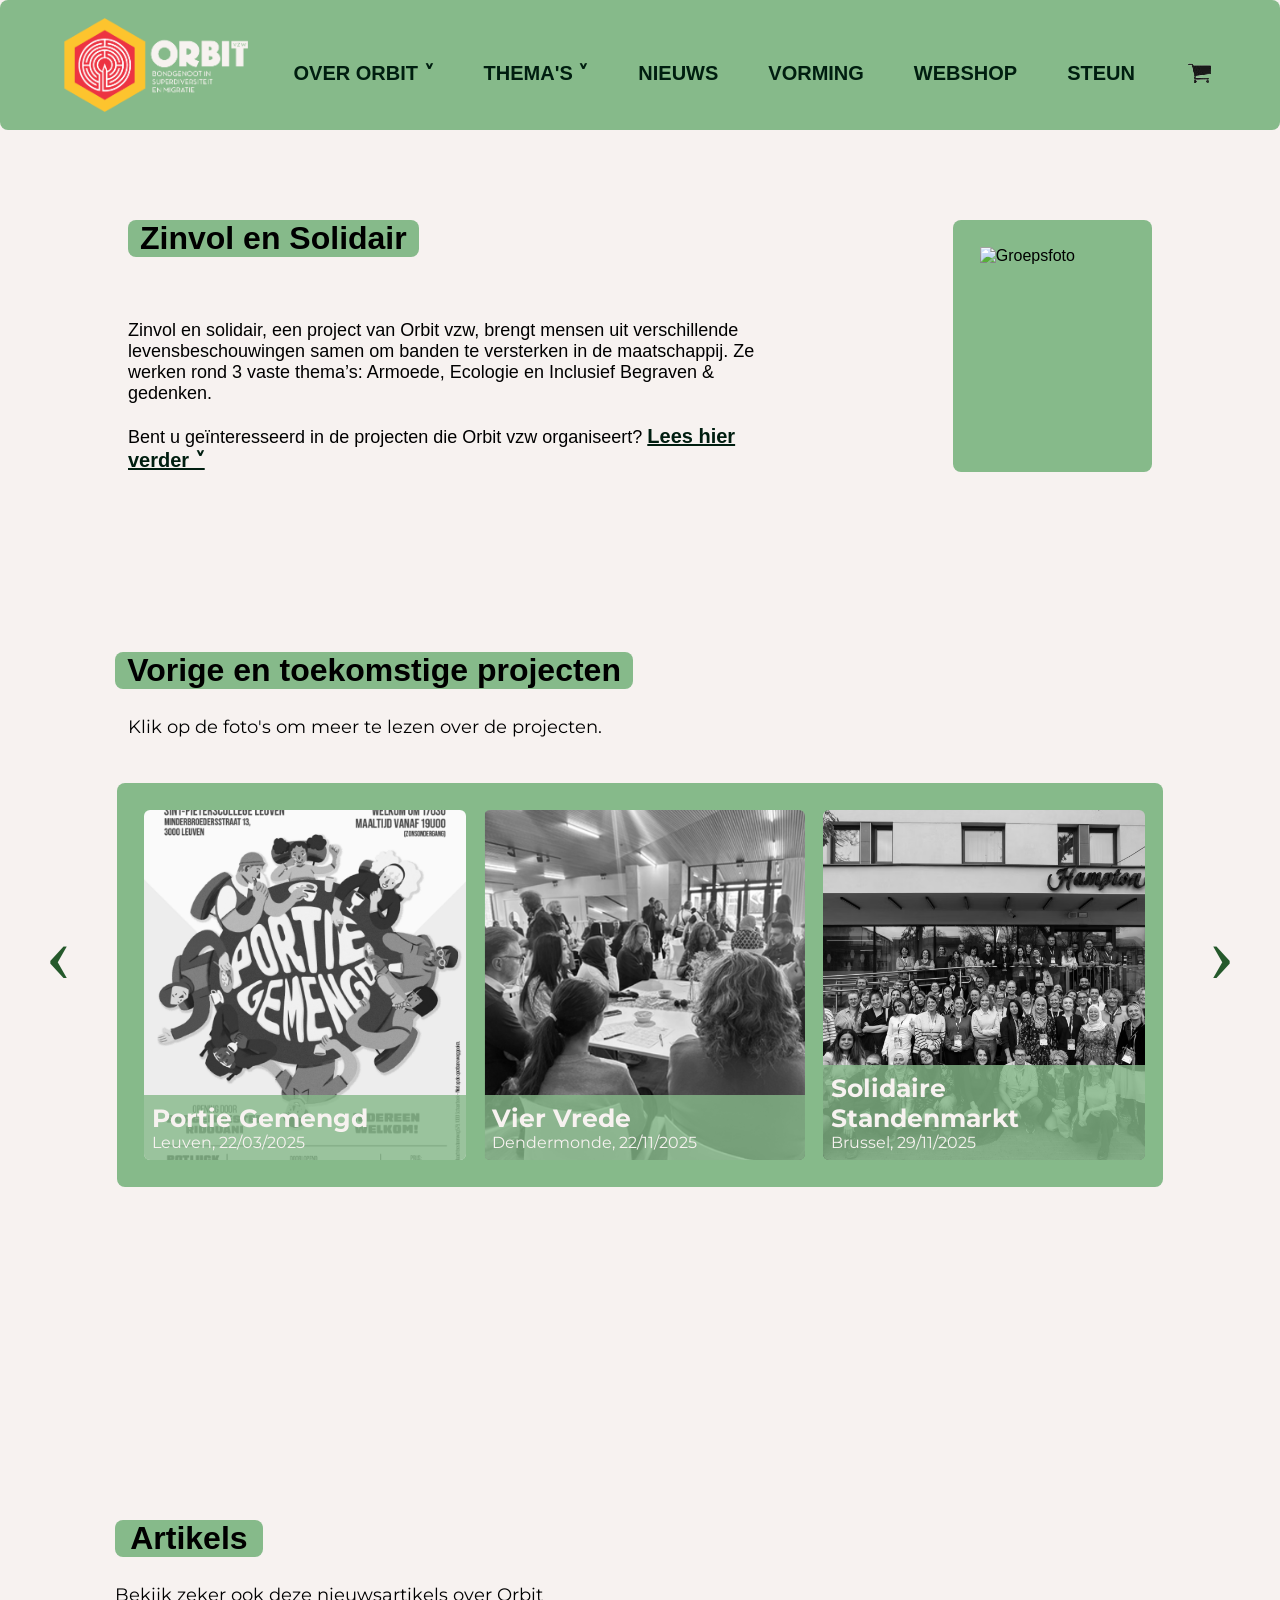
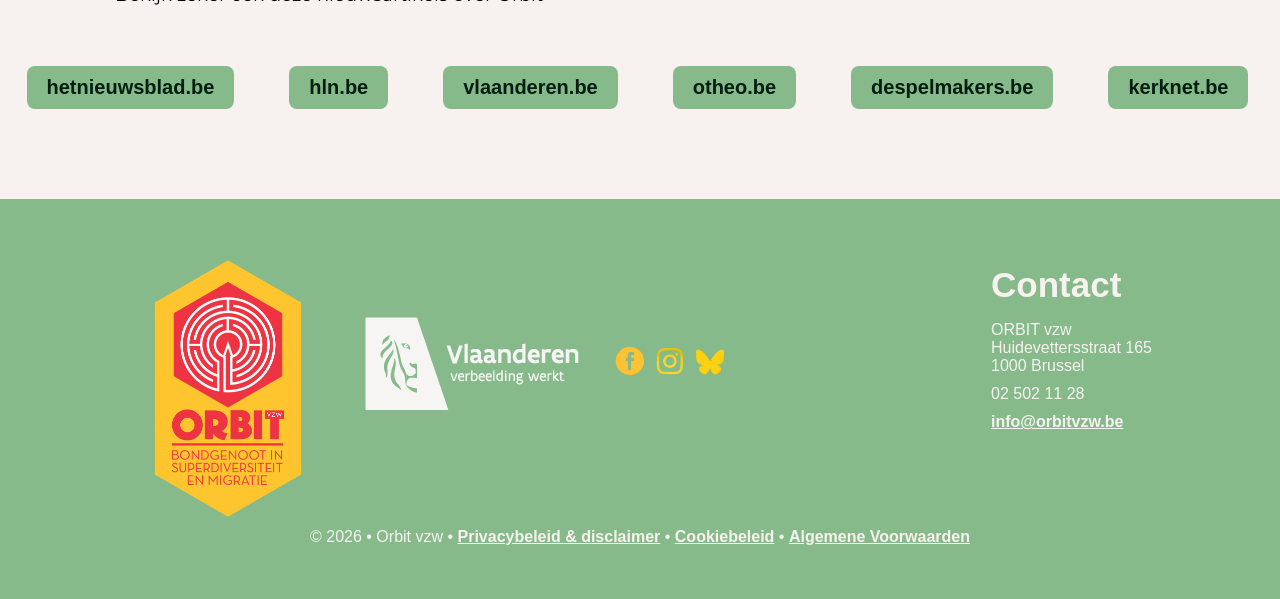
==== commit c74b3ab5: "text fixed" ====
--- a/OrbitWebsite/index.html
+++ b/OrbitWebsite/index.html
@@ -91,22 +91,23 @@
 						Zinvol en solidair, een project van Orbit vzw, brengt mensen uit
 						verschillende levensbeschouwingen samen om banden te versterken in
 						de maatschappij. Ze werken rond 3 vaste thema’s: Armoede, Ecologie
-						en Inclusief Begraven & gedenken. Bent u geïnteresseerd in de
-						projecten die Orbit vzw organiseert? <b>Lees hier verder ˅</b>
+						en Inclusief Begraven & gedenken. <br />
+						<br />
+						Bent u geïnteresseerd in de projecten die Orbit vzw organiseert?
+						<a href="#gallery" class="cta">Lees hier verder ˅</a>
 					</p>
-					<a href="#gallery">Lees hier verder</a>
 				</div>
 				<img src="images/Foto1.JPG" alt="Groepsfoto" />
 			</div>
 		</div>
 
-		<div class="titels2">
+		<div class="titels2" id="gallery">
 			<h1>Vorige en toekomstige projecten</h1>
-			<p><b>Klik op de foto's</b> om meer te <b>lezen</b> over de projecten.</p>
+			<p>Klik op de foto's om meer te lezen over de projecten.</p>
 		</div>
 		<div class="gallery-wrap">
 			<img src="images/backBtn.svg" id="backBtn" />
-			<div class="gallery" id="gallery">
+			<div class="gallery">
 				<div>
 					<span data-index="0"
 						><img src="images/Portie-gemengd.png" />
@@ -174,7 +175,7 @@
 		</div>
 		<div class="titels3">
 			<h1>Artikels</h1>
-			<p><b>Bekijk</b> zeker ook deze <b>nieuwsartikels</b> over Orbit</p>
+			<p>Bekijk zeker ook deze nieuwsartikels over Orbit</p>
 		</div>
 
 		<div class="links">
--- a/OrbitWebsite/style.css
+++ b/OrbitWebsite/style.css
@@ -27,8 +27,9 @@
 
 .intro p {
 	flex: 1;
-	width: 80%;
+	width: 85%;
 	font-size: 18px;
+	margin-top: 7vh;
 }
 
 .gallery {
@@ -165,19 +166,37 @@
 	margin-left: 9%;
 	margin-top: 3vh;
 	padding: 0px 1vw;
+	font-size: 18px;
 }
 .titels3 h1 {
 	width: fit-content;
 	border-radius: 8px;
 	background-color: #86ba8a;
 	font-family: "century-gothic", sans-serif;
-	padding: 0 12px;
+	padding: 0px 15px;
 	margin-left: 9%;
 }
 .titels3 p {
 	font-family: "montserrat", sans-serif;
 	margin-left: 9%;
 	margin-top: 3vh;
+	font-size: 18px;
+}
+
+.tussentitel {
+	font-size: 32px;
+}
+
+.cta {
+	font-size: 20px;
+	font-weight: bold;
+	color: #001e10;
+	cursor: pointer;
+	text-decoration: underline;
+	margin-top: 200px;
+}
+.cta:hover {
+	color: #86ba8a;
 }
 
 /* footer........................................................................ */
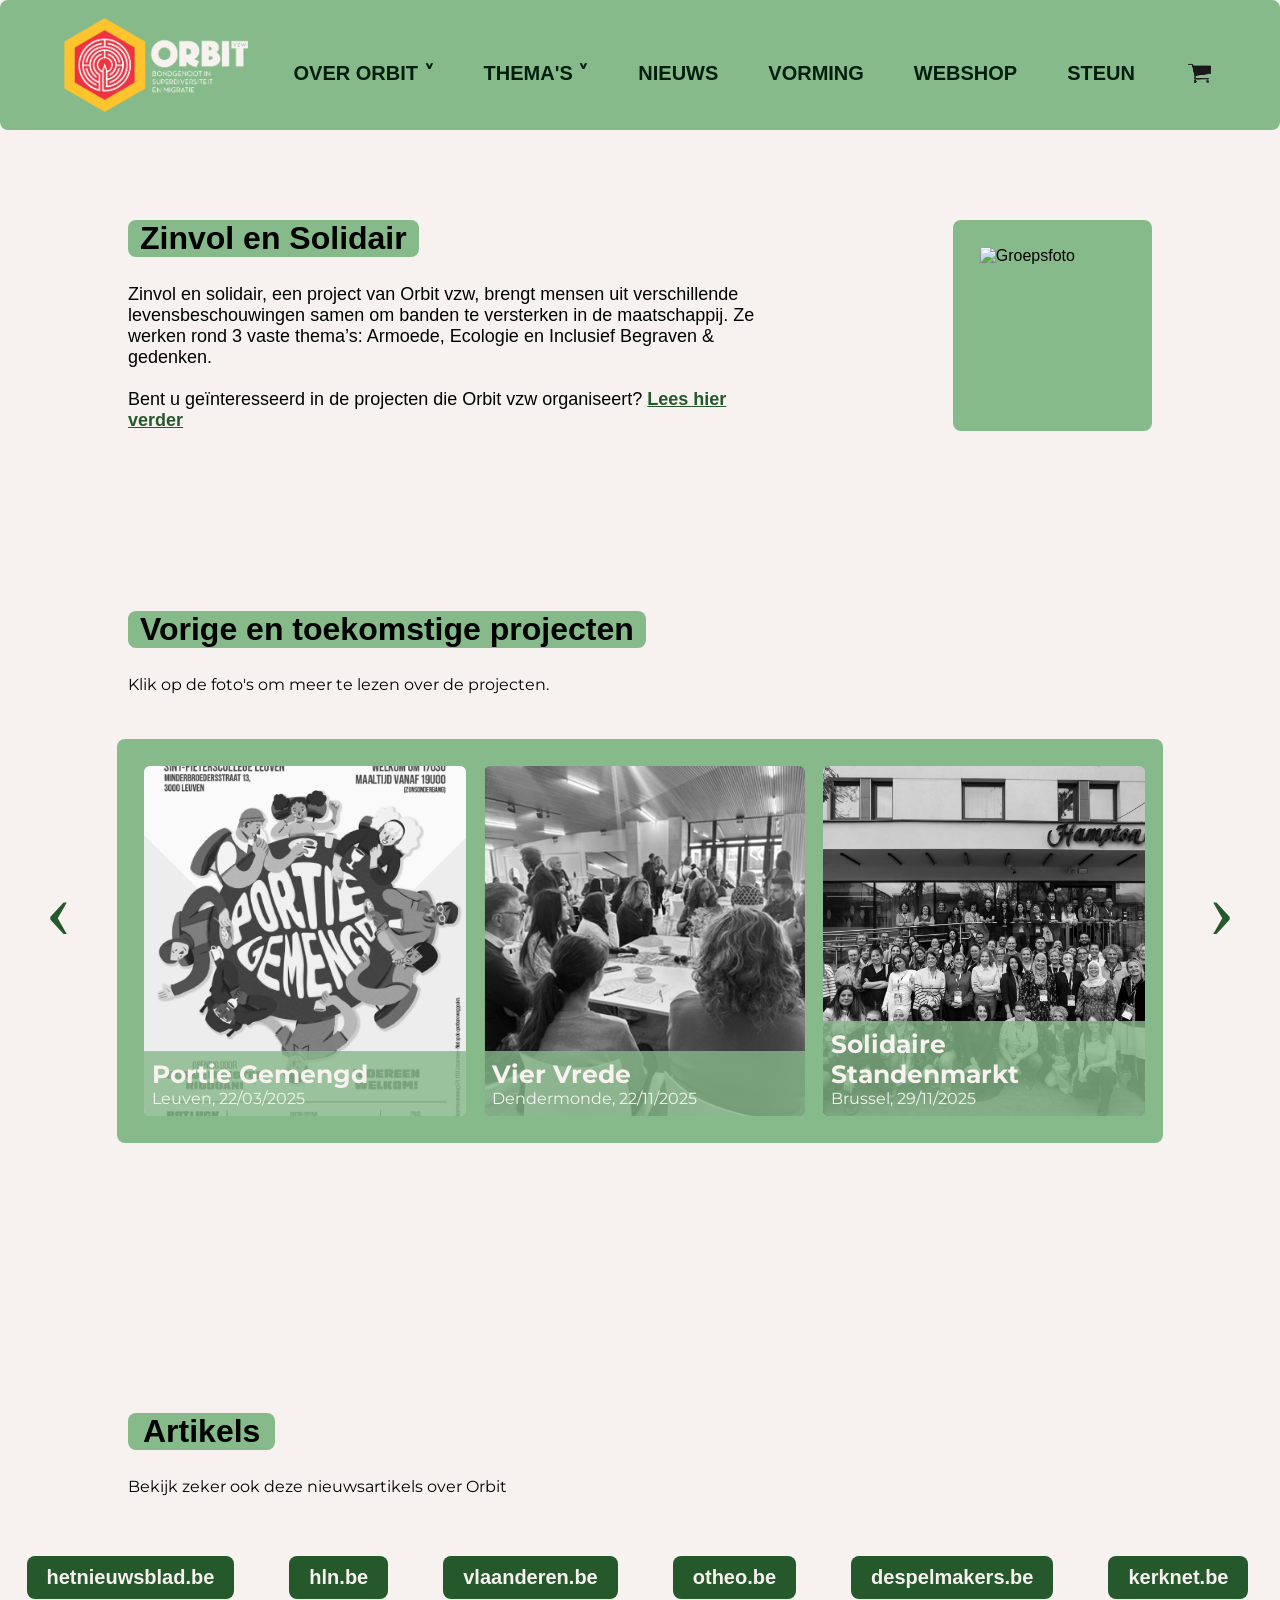
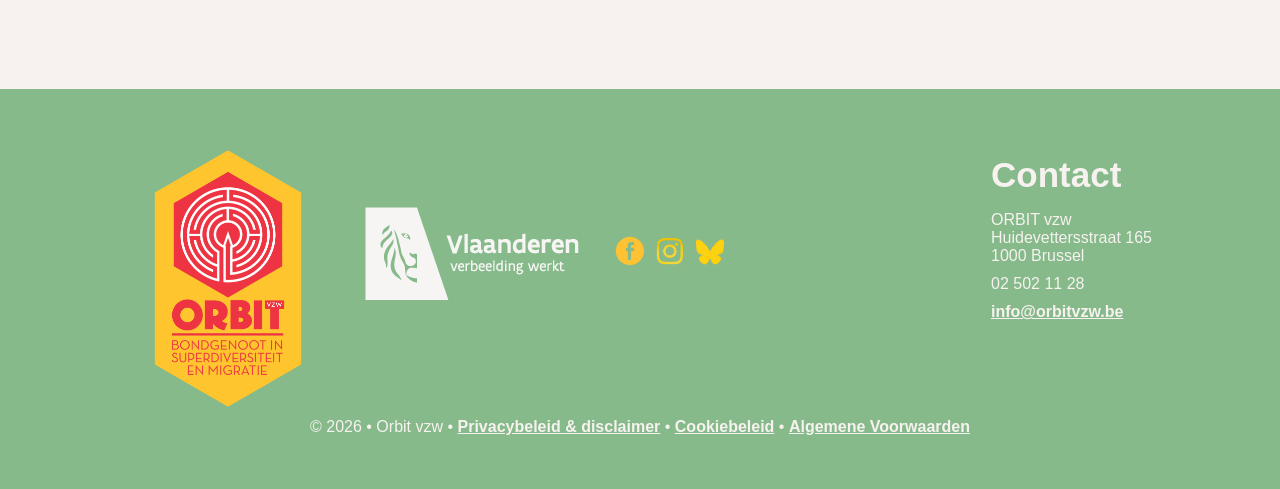
==== commit 778c35f1: "DESIGNED" ====
--- a/OrbitWebsite/index.html
+++ b/OrbitWebsite/index.html
@@ -94,7 +94,7 @@
 						en Inclusief Begraven & gedenken. <br />
 						<br />
 						Bent u geïnteresseerd in de projecten die Orbit vzw organiseert?
-						<a href="#gallery" class="cta">Lees hier verder ˅</a>
+						<a href="#gallery" class="cta">Lees hier verder</a>
 					</p>
 				</div>
 				<img src="images/Foto1.JPG" alt="Groepsfoto" />
--- a/OrbitWebsite/style.css
+++ b/OrbitWebsite/style.css
@@ -27,9 +27,8 @@
 
 .intro p {
 	flex: 1;
-	width: 85%;
+	width: 80%;
 	font-size: 18px;
-	margin-top: 7vh;
 }
 
 .gallery {
@@ -79,6 +78,9 @@
 	gap: 50px;
 	align-items: center;
 	list-style: none;
+}
+.tussentitel {
+	font-size: 32px;
 }
 
 /* begin burger code */
@@ -159,14 +161,13 @@
 	background-color: #86ba8a;
 	font-family: "century-gothic", sans-serif;
 	padding: 0px 12px;
-	margin-left: 9%;
+	margin-left: 10%;
 }
 .titels2 p {
 	font-family: "montserrat", sans-serif;
 	margin-left: 9%;
 	margin-top: 3vh;
 	padding: 0px 1vw;
-	font-size: 18px;
 }
 .titels3 h1 {
 	width: fit-content;
@@ -174,31 +175,21 @@
 	background-color: #86ba8a;
 	font-family: "century-gothic", sans-serif;
 	padding: 0px 15px;
-	margin-left: 9%;
+	margin-left: 10%;
 }
 .titels3 p {
 	font-family: "montserrat", sans-serif;
-	margin-left: 9%;
+	margin-left: 10%;
 	margin-top: 3vh;
+}
+.cta {
 	font-size: 18px;
-}
-
-.tussentitel {
-	font-size: 32px;
-}
-
-.cta {
-	font-size: 20px;
-	font-weight: bold;
+	text-decoration: underline;
+	color: #25592b;
+}
+.cta:hover {
 	color: #001e10;
-	cursor: pointer;
-	text-decoration: underline;
-	margin-top: 200px;
-}
-.cta:hover {
-	color: #86ba8a;
-}
-
+}
 /* footer........................................................................ */
 .footer {
 	background-color: #86ba8a;
@@ -324,11 +315,11 @@
 .links .link5,
 .links .link6,
 .links .link7 {
-	background-color: #86ba8a;
+	background-color: #25592b;
+	color: #f7f2f0;
 	padding: 10px 20px;
 	border-radius: 8px;
 	margin-right: 5px;
-	color: #001e10;
 }
 .links .link1:hover,
 .links .link2:hover,
@@ -337,8 +328,8 @@
 .links .link5:hover,
 .links .link6:hover,
 .links .link7:hover {
-	background-color: #25592b;
-	color: #f7f2f0;
+	background-color: #86ba8a;
+	color: #001e10;
 }
 
 /* Mobile................................................................................ */
@@ -447,7 +438,7 @@
 
 	.titels2 p {
 		font-family: "montserrat", sans-serif;
-		margin-left: 15%;
+		margin-left: 14%;
 		margin-top: 2vh;
 		font-size: 15px;
 		text-align: left;
@@ -468,12 +459,12 @@
 		background-color: #86ba8a;
 		font-family: "century-gothic", sans-serif;
 		padding: 0 12px;
-		margin-left: 9%;
+		margin-left: 15%;
 		font-size: 20px;
 	}
 	.titels3 p {
 		font-family: "montserrat", sans-serif;
-		margin-left: 9%;
+		margin-left: 15%;
 		margin-top: 3vh;
 		font-size: 15px;
 	}
@@ -547,7 +538,19 @@
 		flex-direction: column;
 		gap: 25px;
 	}
-
+}
+
+@media screen and (max-width: 1250px) {
+	.flexbox-footer {
+		padding: 0;
+	}
+}
+@media screen and (max-width: 1025px) {
+	.links {
+		display: flex;
+		flex-direction: column;
+		gap: 25px;
+	}
 	.links .link1,
 	.links .link2,
 	.links .link3,
@@ -555,61 +558,13 @@
 	.links .link5,
 	.links .link6,
 	.links .link7 {
-		background-color: #86ba8a;
+		background-color: #25592b;
 		padding: 10px 20px;
 		border-radius: 8px;
 		margin: 0 auto;
-		color: #001e10;
+		color: #f7f2f0;
 		display: block;
 		width: fit-content;
-	}
-	.links .link1:hover,
-	.links .link2:hover,
-	.links .link3:hover,
-	.links .link4:hover,
-	.links .link5:hover,
-	.links .link6:hover,
-	.links .link7:hover {
-		background-color: #25592b;
-		color: #f7f2f0;
-	}
-}
-
-@media screen and (max-width: 1250px) {
-	.flexbox-footer {
-		padding: 0;
-	}
-}
-@media screen and (max-width: 1025px) {
-	.links {
-		display: flex;
-		flex-direction: column;
-		gap: 25px;
-	}
-	.links .link1,
-	.links .link2,
-	.links .link3,
-	.links .link4,
-	.links .link5,
-	.links .link6,
-	.links .link7 {
-		background-color: #86ba8a;
-		padding: 10px 20px;
-		border-radius: 8px;
-		margin: 0 auto;
-		color: #001e10;
-		display: block;
-		width: fit-content;
-	}
-	.links .link1:hover,
-	.links .link2:hover,
-	.links .link3:hover,
-	.links .link4:hover,
-	.links .link5:hover,
-	.links .link6:hover,
-	.links .link7:hover {
-		background-color: #25592b;
-		color: #f7f2f0;
 	}
 
 	a {
